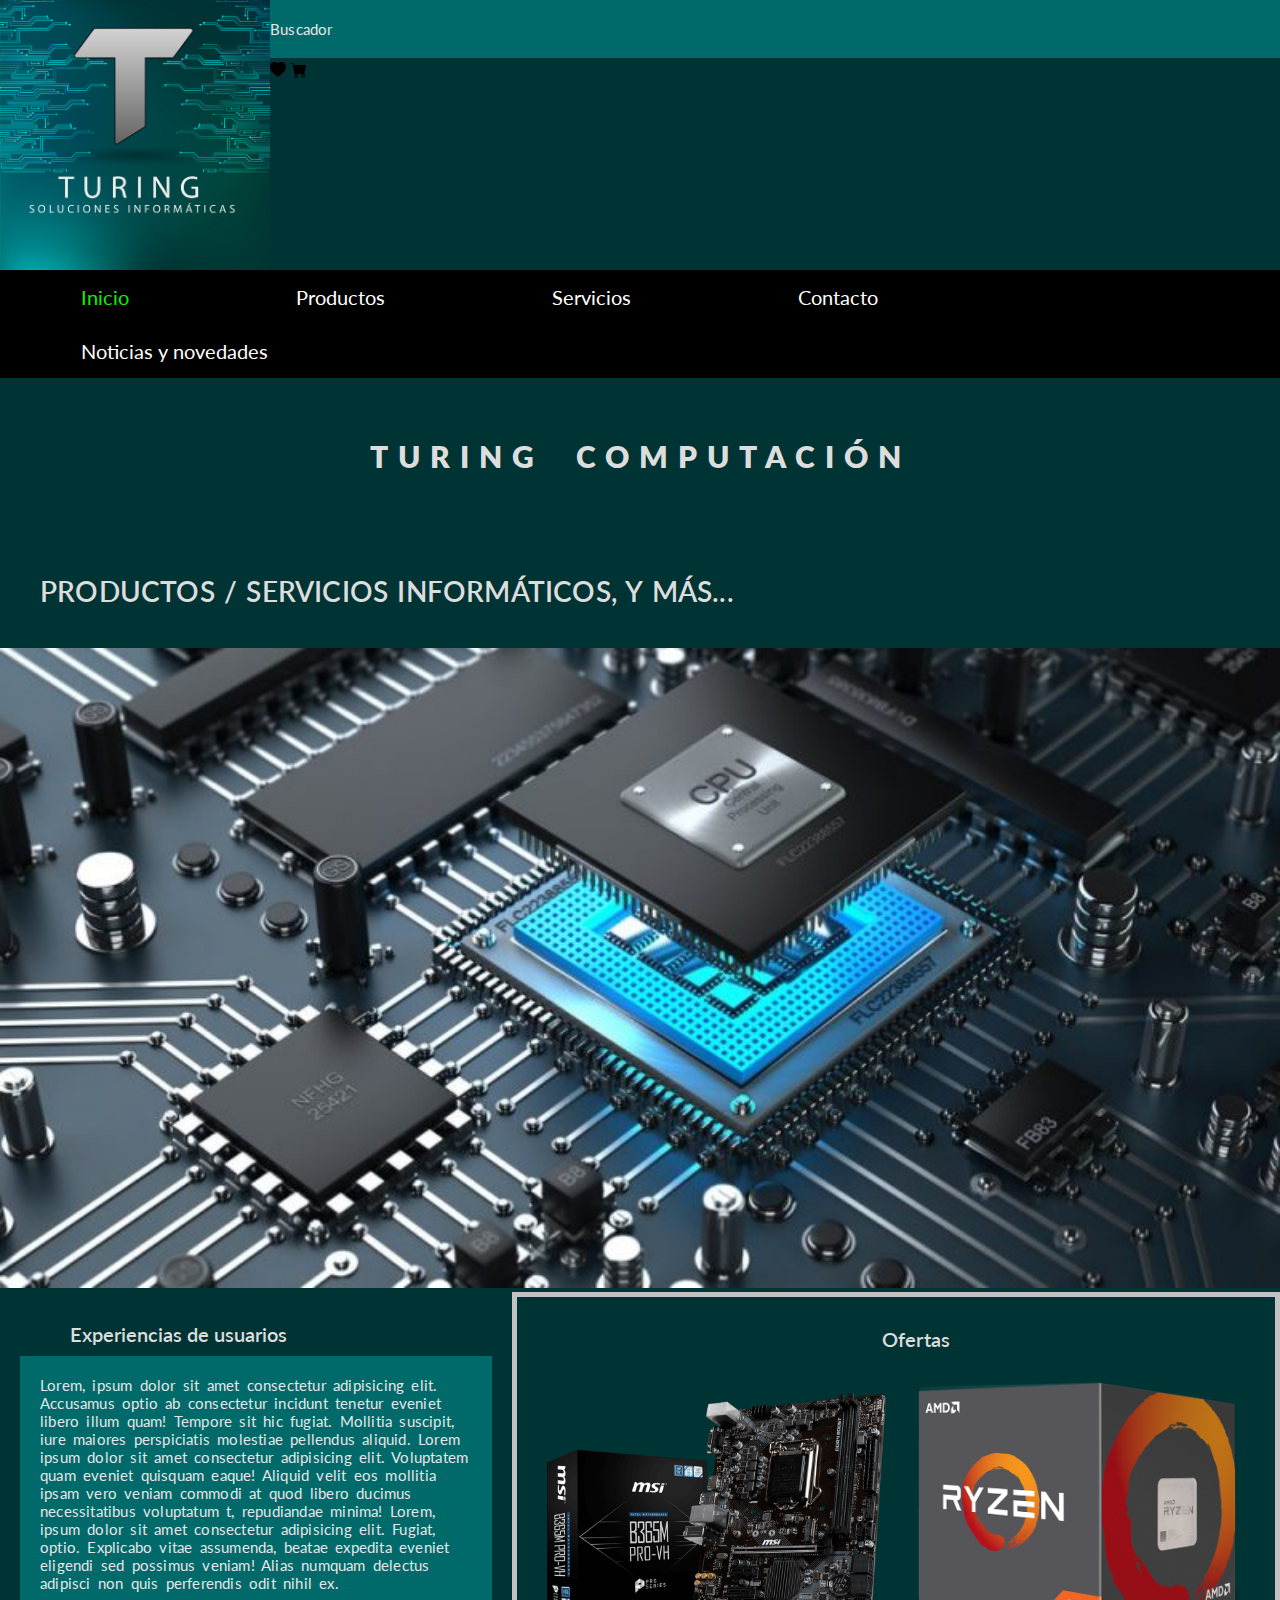
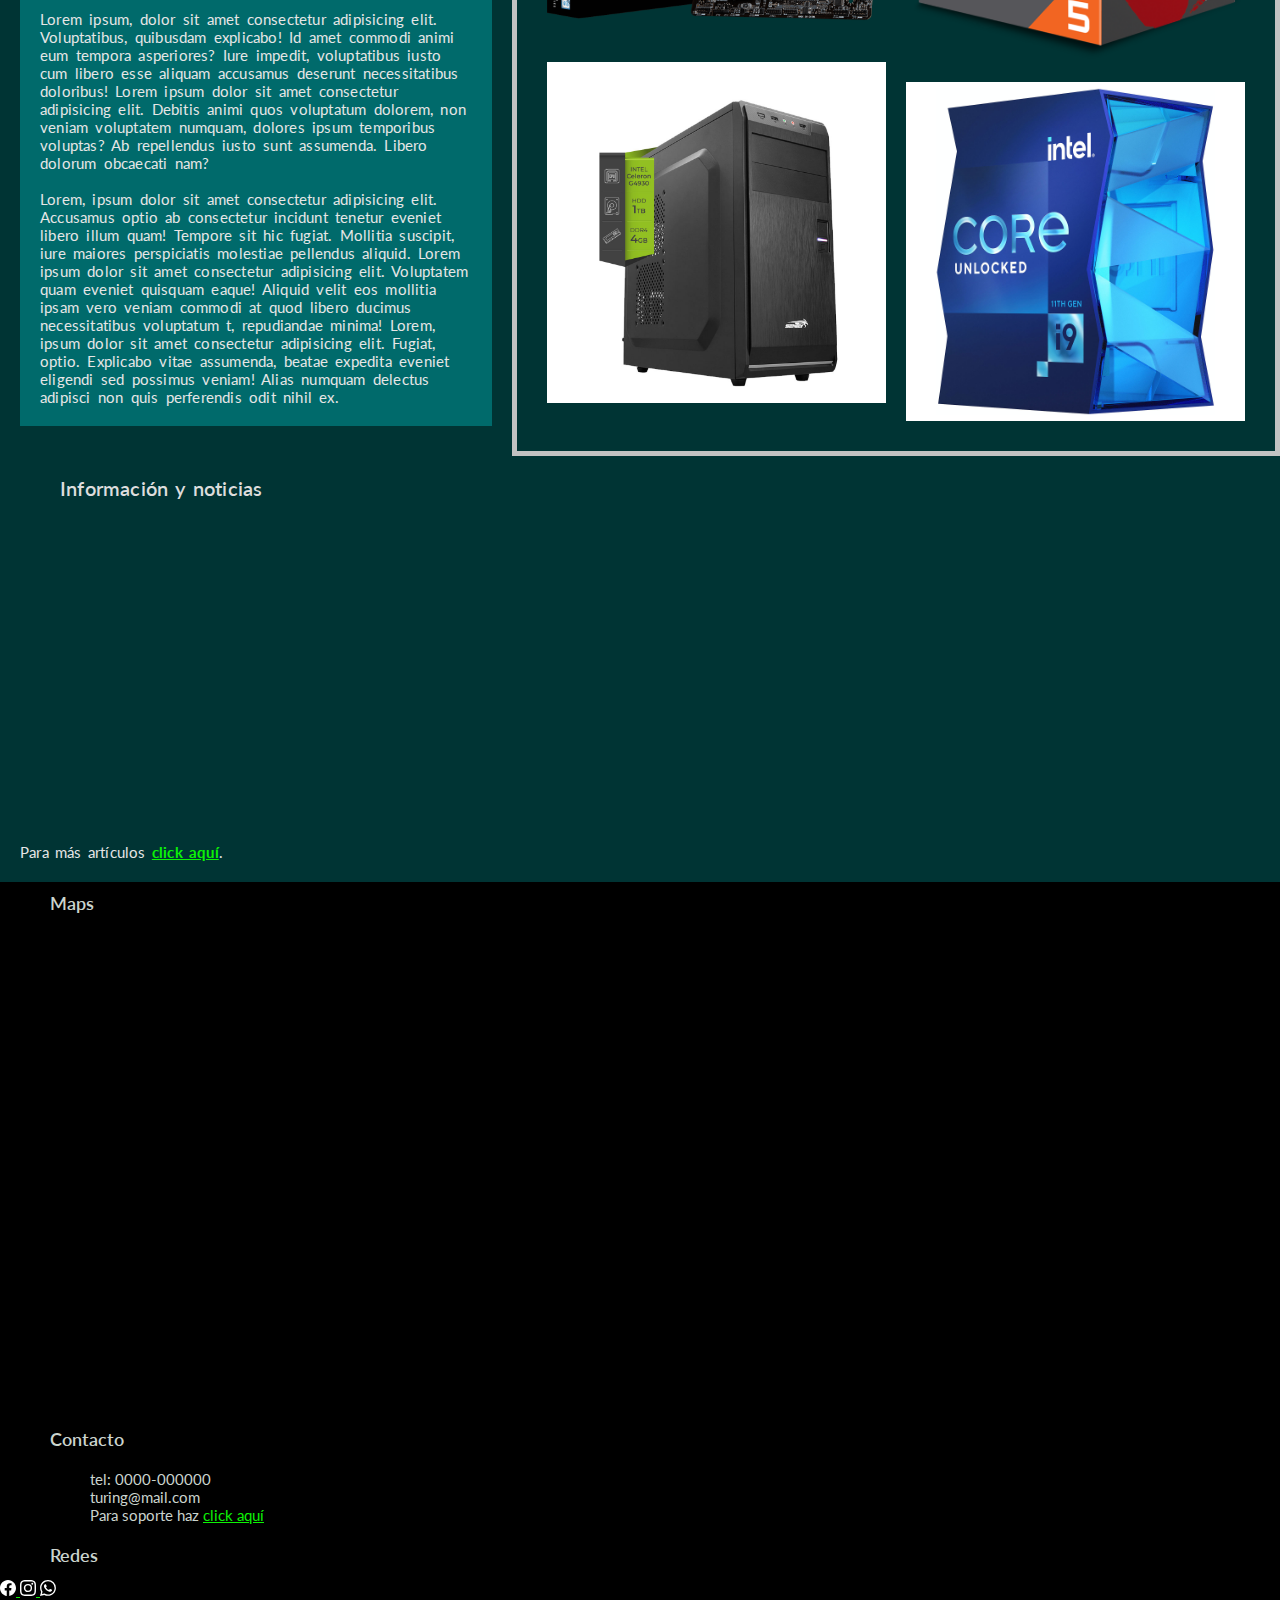
==== index.html @ c76be0b5 "first commit" ====
<!DOCTYPE html>
<html lang="en">
<head>
    <meta charset="UTF-8">
    <meta http-equiv="X-UA-Compatible" content="IE=edge">
    <meta name="viewport" content="width=device-width, initial-scale=1.0">
    <link rel="stylesheet" href="css/style.css">
    <title>Turing Computación</title>
</head>
<body>
    <header>
        <img src="img/logo2.jpg" alt="logo turing" id="logo">
        <p>Buscador</p>
        <svg xmlns="http://www.w3.org/2000/svg" width="16" height="16" fill="black" class="bi bi-heart-fill" viewBox="0 0 16 16">
            <path fill-rule="evenodd" d="M8 1.314C12.438-3.248 23.534 4.735 8 15-7.534 4.736 3.562-3.248 8 1.314z"/>
        </svg>
        <svg xmlns="http://www.w3.org/2000/svg" width="16" height="16" fill="black" class="bi bi-cart-fill" viewBox="0 0 16 16">
            <path d="M0 1.5A.5.5 0 0 1 .5 1H2a.5.5 0 0 1 .485.379L2.89 3H14.5a.5.5 0 0 1 .491.592l-1.5 8A.5.5 0 0 1 13 12H4a.5.5 0 0 1-.491-.408L2.01 3.607 1.61 2H.5a.5.5 0 0 1-.5-.5zM5 12a2 2 0 1 0 0 4 2 2 0 0 0 0-4zm7 0a2 2 0 1 0 0 4 2 2 0 0 0 0-4zm-7 1a1 1 0 1 1 0 2 1 1 0 0 1 0-2zm7 0a1 1 0 1 1 0 2 1 1 0 0 1 0-2z"/>
        </svg>
    </header> 
    
    <nav class="menu">
        <ul>
            <li><a href="index.html" class="textActive">Inicio</a></li>
            <li><a href="productos.html">Productos</a>
                <ul>
                    <li><a href="#">Almacenamiento</a></li>
                    <li><a href="#">Procesadores</a></li>
                    <li><a href="#">Motherboards</a></li>
                    <li><a href="#">Memorias RAM</a></li>
                </ul>
            </li>
            <li><a href="servicios.html">Servicios</a></li>
            <li><a href="contacto.html">Contacto</a></li>
            <li><a href="noticias-y-novedades.html">Noticias y novedades</a></li>
        </ul>
    </nav>

    <section>
        <h1>TURING COMPUTACIÓN</h1>
        <div>
            <h2>PRODUCTOS / SERVICIOS INFORMÁTICOS, Y MÁS...</h2>
        </div>
        

        <img src="img/portada.jpg" alt="imagen de presentación" width=100%>

        <article id="comentarios">
            <h3>Experiencias de usuarios</h3>
            <p>Lorem, ipsum dolor sit amet consectetur adipisicing elit. Accusamus optio ab consectetur incidunt tenetur 
                eveniet libero illum quam! Tempore sit hic fugiat. Mollitia suscipit, iure maiores perspiciatis molestiae 
                pellendus aliquid. Lorem ipsum dolor sit amet consectetur adipisicing elit. Voluptatem quam eveniet quisquam
                eaque! Aliquid velit eos mollitia ipsam vero veniam commodi at quod libero ducimus necessitatibus voluptatum
                t, repudiandae minima! Lorem, ipsum dolor sit amet consectetur adipisicing elit. Fugiat, optio. Explicabo 
                vitae assumenda, beatae expedita eveniet eligendi sed possimus veniam! Alias numquam delectus adipisci non quis
                perferendis odit nihil ex. <br><br> Lorem ipsum, dolor sit amet consectetur adipisicing elit. Voluptatibus, 
                quibusdam explicabo! Id amet commodi animi eum tempora asperiores? Iure impedit, voluptatibus iusto cum 
                libero esse aliquam accusamus deserunt necessitatibus doloribus! Lorem ipsum dolor sit amet consectetur 
                adipisicing elit. Debitis animi quos voluptatum dolorem, non veniam voluptatem numquam, dolores ipsum 
                temporibus voluptas? Ab repellendus iusto sunt assumenda. Libero dolorum obcaecati nam? <br><br>
                Lorem, ipsum dolor sit amet consectetur adipisicing elit. Accusamus optio ab consectetur incidunt tenetur 
                eveniet libero illum quam! Tempore sit hic fugiat. Mollitia suscipit, iure maiores perspiciatis molestiae 
                pellendus aliquid. Lorem ipsum dolor sit amet consectetur adipisicing elit. Voluptatem quam eveniet quisquam
                eaque! Aliquid velit eos mollitia ipsam vero veniam commodi at quod libero ducimus necessitatibus voluptatum
                t, repudiandae minima! Lorem, ipsum dolor sit amet consectetur adipisicing elit. Fugiat, optio. Explicabo 
                vitae assumenda, beatae expedita eveniet eligendi sed possimus veniam! Alias numquam delectus adipisci non quis
                perferendis odit nihil ex.</p> 
        </article> 

        <div id="ofertas">
            <h3 class="textCenter">Ofertas</h3>
            <img src="img/MOTHER.png" alt="motherboard asus" class="productoIzq">
            <img src="img/RYZEN 5.png" alt="procesador ryzen 5" class="productoDer">
            <img src="img/celerondualcoreg.jpg" alt="gabinete con celeron dual core y 4gb ram" class="productoIzq">
            <img src="img/INTEL I9.jpg" alt="procesador intel I9 11va" class="productoDer">
        </div>

        <div id="noticias">
            <h3>Información y noticias</h3>
            <iframe width="560" height="315" src="https://www.youtube.com/embed/0zkX6nlpiSk" title="YouTube video player" frameborder="0" allow="accelerometer; autoplay; clipboard-write; encrypted-media; gyroscope; picture-in-picture" allowfullscreen></iframe>
            <div>Para más artículos <b><a href="noticias-y-novedades.html">click aquí</a></b>. </div>
            
        </div>
    </section>

    <footer>
        <section id="maps">
            <h4>Maps</h4>
                <iframe src="https://www.google.com/maps/embed?pb=!1m18!1m12!1m3!1d13629.357958586079!2d-64.25875557411217!3d-31.34960967769018!2m3!1f0!2f0!3f0!3m2!1i1024!2i768!4f13.1!3m3!1m2!1s0x94329eae42c4440b%3A0x473b98d5636193de!2sArguello%2C%20X5021%20C%C3%B3rdoba!5e0!3m2!1ses-419!2sar!4v1634360369498!5m2!1ses-419!2sar" width="600" height="450" style="border:0;" allowfullscreen="" loading="lazy"></iframe>
                
        </section>

        <section id="comunicate">
            
            <h4>Contacto</h4>
            <ul>
                <li>tel: 0000-000000</li>
                <li>turing@mail.com</li>
                <li>Para soporte haz <a href="contacto.html">click aquí</a></li>
            </ul>

        </section>

        <section id="redes">
            <h4>Redes</h4>
            <a href="https://facebook.com" target="_blank">
                <svg xmlns="http://www.w3.org/2000/svg" width="16" height="16" fill="white" class="bi bi-facebook" viewBox="0 0 16 16">
                    <path d="M16 8.049c0-4.446-3.582-8.05-8-8.05C3.58 0-.002 3.603-.002 8.05c0 4.017 2.926 7.347 6.75 7.951v-5.625h-2.03V8.05H6.75V6.275c0-2.017 1.195-3.131 3.022-3.131.876 0 1.791.157 1.791.157v1.98h-1.009c-.993 0-1.303.621-1.303 1.258v1.51h2.218l-.354 2.326H9.25V16c3.824-.604 6.75-3.934 6.75-7.951z"/>
                </svg>
            </a>
            <a href="https://www.instagram.com/turing.cba" target="_blank">
                <svg xmlns="http://www.w3.org/2000/svg" width="16" height="16" fill="white" class="bi bi-instagram" viewBox="0 0 16 16">
                    <path d="M8 0C5.829 0 5.556.01 4.703.048 3.85.088 3.269.222 2.76.42a3.917 3.917 0 0 0-1.417.923A3.927 3.927 0 0 0 .42 2.76C.222 3.268.087 3.85.048 4.7.01 5.555 0 5.827 0 8.001c0 2.172.01 2.444.048 3.297.04.852.174 1.433.372 1.942.205.526.478.972.923 1.417.444.445.89.719 1.416.923.51.198 1.09.333 1.942.372C5.555 15.99 5.827 16 8 16s2.444-.01 3.298-.048c.851-.04 1.434-.174 1.943-.372a3.916 3.916 0 0 0 1.416-.923c.445-.445.718-.891.923-1.417.197-.509.332-1.09.372-1.942C15.99 10.445 16 10.173 16 8s-.01-2.445-.048-3.299c-.04-.851-.175-1.433-.372-1.941a3.926 3.926 0 0 0-.923-1.417A3.911 3.911 0 0 0 13.24.42c-.51-.198-1.092-.333-1.943-.372C10.443.01 10.172 0 7.998 0h.003zm-.717 1.442h.718c2.136 0 2.389.007 3.232.046.78.035 1.204.166 1.486.275.373.145.64.319.92.599.28.28.453.546.598.92.11.281.24.705.275 1.485.039.843.047 1.096.047 3.231s-.008 2.389-.047 3.232c-.035.78-.166 1.203-.275 1.485a2.47 2.47 0 0 1-.599.919c-.28.28-.546.453-.92.598-.28.11-.704.24-1.485.276-.843.038-1.096.047-3.232.047s-2.39-.009-3.233-.047c-.78-.036-1.203-.166-1.485-.276a2.478 2.478 0 0 1-.92-.598 2.48 2.48 0 0 1-.6-.92c-.109-.281-.24-.705-.275-1.485-.038-.843-.046-1.096-.046-3.233 0-2.136.008-2.388.046-3.231.036-.78.166-1.204.276-1.486.145-.373.319-.64.599-.92.28-.28.546-.453.92-.598.282-.11.705-.24 1.485-.276.738-.034 1.024-.044 2.515-.045v.002zm4.988 1.328a.96.96 0 1 0 0 1.92.96.96 0 0 0 0-1.92zm-4.27 1.122a4.109 4.109 0 1 0 0 8.217 4.109 4.109 0 0 0 0-8.217zm0 1.441a2.667 2.667 0 1 1 0 5.334 2.667 2.667 0 0 1 0-5.334z"/>
                </svg>
            </a>
            <a href="https://whatsapp.com" target="_blank">
                <svg xmlns="http://www.w3.org/2000/svg" width="16" height="16" fill="white" class="bi bi-whatsapp" viewBox="0 0 16 16">
                    <path d="M13.601 2.326A7.854 7.854 0 0 0 7.994 0C3.627 0 .068 3.558.064 7.926c0 1.399.366 2.76 1.057 3.965L0 16l4.204-1.102a7.933 7.933 0 0 0 3.79.965h.004c4.368 0 7.926-3.558 7.93-7.93A7.898 7.898 0 0 0 13.6 2.326zM7.994 14.521a6.573 6.573 0 0 1-3.356-.92l-.24-.144-2.494.654.666-2.433-.156-.251a6.56 6.56 0 0 1-1.007-3.505c0-3.626 2.957-6.584 6.591-6.584a6.56 6.56 0 0 1 4.66 1.931 6.557 6.557 0 0 1 1.928 4.66c-.004 3.639-2.961 6.592-6.592 6.592zm3.615-4.934c-.197-.099-1.17-.578-1.353-.646-.182-.065-.315-.099-.445.099-.133.197-.513.646-.627.775-.114.133-.232.148-.43.05-.197-.1-.836-.308-1.592-.985-.59-.525-.985-1.175-1.103-1.372-.114-.198-.011-.304.088-.403.087-.088.197-.232.296-.346.1-.114.133-.198.198-.33.065-.134.034-.248-.015-.347-.05-.099-.445-1.076-.612-1.47-.16-.389-.323-.335-.445-.34-.114-.007-.247-.007-.38-.007a.729.729 0 0 0-.529.247c-.182.198-.691.677-.691 1.654 0 .977.71 1.916.81 2.049.098.133 1.394 2.132 3.383 2.992.47.205.84.326 1.129.418.475.152.904.129 1.246.08.38-.058 1.171-.48 1.338-.943.164-.464.164-.86.114-.943-.049-.084-.182-.133-.38-.232z"/>
                </svg>
            </a>
        </section>        
    </footer>
</body>
</html>
---- css/style.css ----
@import url('https://fonts.googleapis.com/css2?family=Lato:wght@300;400&display=swap');

*{
    color: rgb(230, 230, 230);
    font-family: 'Lato', sans-serif;
    margin: 0;
    padding: 0;
    font-size: 2rem;
}

html{
	font-size: 62.5%;
}

body{
    background-color: #003434;
}

.menu{
    background-color: black;
    position: sticky;
    top: 0;
}

.menu ul{
    margin: 0;
    padding: 0;
}

.menu ul li{
    list-style: none;
    display: inline-block;
}

.menu ul li a{
    color: white;
    font-size: 2rem;
    display: block;
    padding: 1.5rem 8.1rem;
    font-weight: 400;
    text-decoration: none;
}

.menu ul li a:hover{
    background-color: rgb(71, 71, 71);
}

.menu ul ul {
    position: absolute;
    display: none;
 }

 .menu ul ul li {
    background-color: black;
     display: block;
    }

 .menu ul li:hover ul {
       display:block;
    }

.textActive {    
    color: #0DF205 !important;
}

a{
    color: #0DF205;
    font-size: 1.5rem;
}

h1{
    font-size: 3rem;
    text-align: center;
    font-weight: 800;
    letter-spacing: 1rem;
	word-spacing: 1.5rem;
    margin: 4rem;
    padding: 2rem;
}

h2{
    font-size: 2.8rem;
    font-weight: 590;
    margin: 2rem;
    padding: 1rem;
}

h3{
    font-size: 2rem;
    font-weight: 590;
    padding: 1rem;
    margin-left: 4rem;
}

h4{
    font-size: 1.8rem;
    font-weight: 600;
}

h1, h2, h3, h4{
        color: rgb(221, 221, 221);
}
p{
    color: rgb(230, 230, 230);
    font-size: 1.5rem;
    letter-spacing: 0.2px;
	word-spacing: 3px;
    background-color: #006A6B;
    padding: 2rem;
}

div{
    color: rgb(230, 230, 230);
    font-size: 1.5rem;
    letter-spacing: 0.2px;
	word-spacing: 2px;
    padding: 1rem;
}

ul{
    padding: 10px 40px;
    margin-left: 5rem;
}

header{
    height: 30vh;
}

#logo{
    float: left;
    height: 30vh;
}

#comentarios{
    float: left;
    width: 40%;
    padding: 20px;
    box-sizing: border-box;
}

#ofertas{
    float: right;
    width: 60%;
    padding: 20px;
    box-sizing: border-box;
    border: solid 5px  rgb(194, 194, 194);
}

#noticias{
    clear: both;
}

.productoIzq{
    float: left;
    width: 50%;
    padding: 10px;
    box-sizing: border-box;
}

.productoDer{
    float: right;
    width: 50%;
    padding: 10px;
    box-sizing: border-box;
}

section article ul li{
    color: #cbd4ce;
    font-size: 1.5rem;
    letter-spacing: 0.2px;
	word-spacing: 3px;
}

section article ul li b{
    color: #cbd4ce;
    font-size: 1.5rem;
    letter-spacing: 0.2px;
	word-spacing: 3px;
}

form{
    color: rgb(230, 230, 230);
    font-weight: 500;
}

label{
    font-size: 1.5rem;
}

input{
    color: #141414;
}

select{
    color: black;
}

option{
    color: black;
}

footer{
    background-color: black;
}

footer section ul{
    list-style: none;
}

footer section ul li{
    color: #cbd4ce;
    font-size: 1.5rem;
}

footer section h4{
    color: #cbd4ce;
    font-size: 1.8rem;
}

.textCenter{
	text-align: center; 
}

footer iframe{
    margin: 20px;
}

footer h4{
    padding: 10px;
    margin-left: 40px;
}
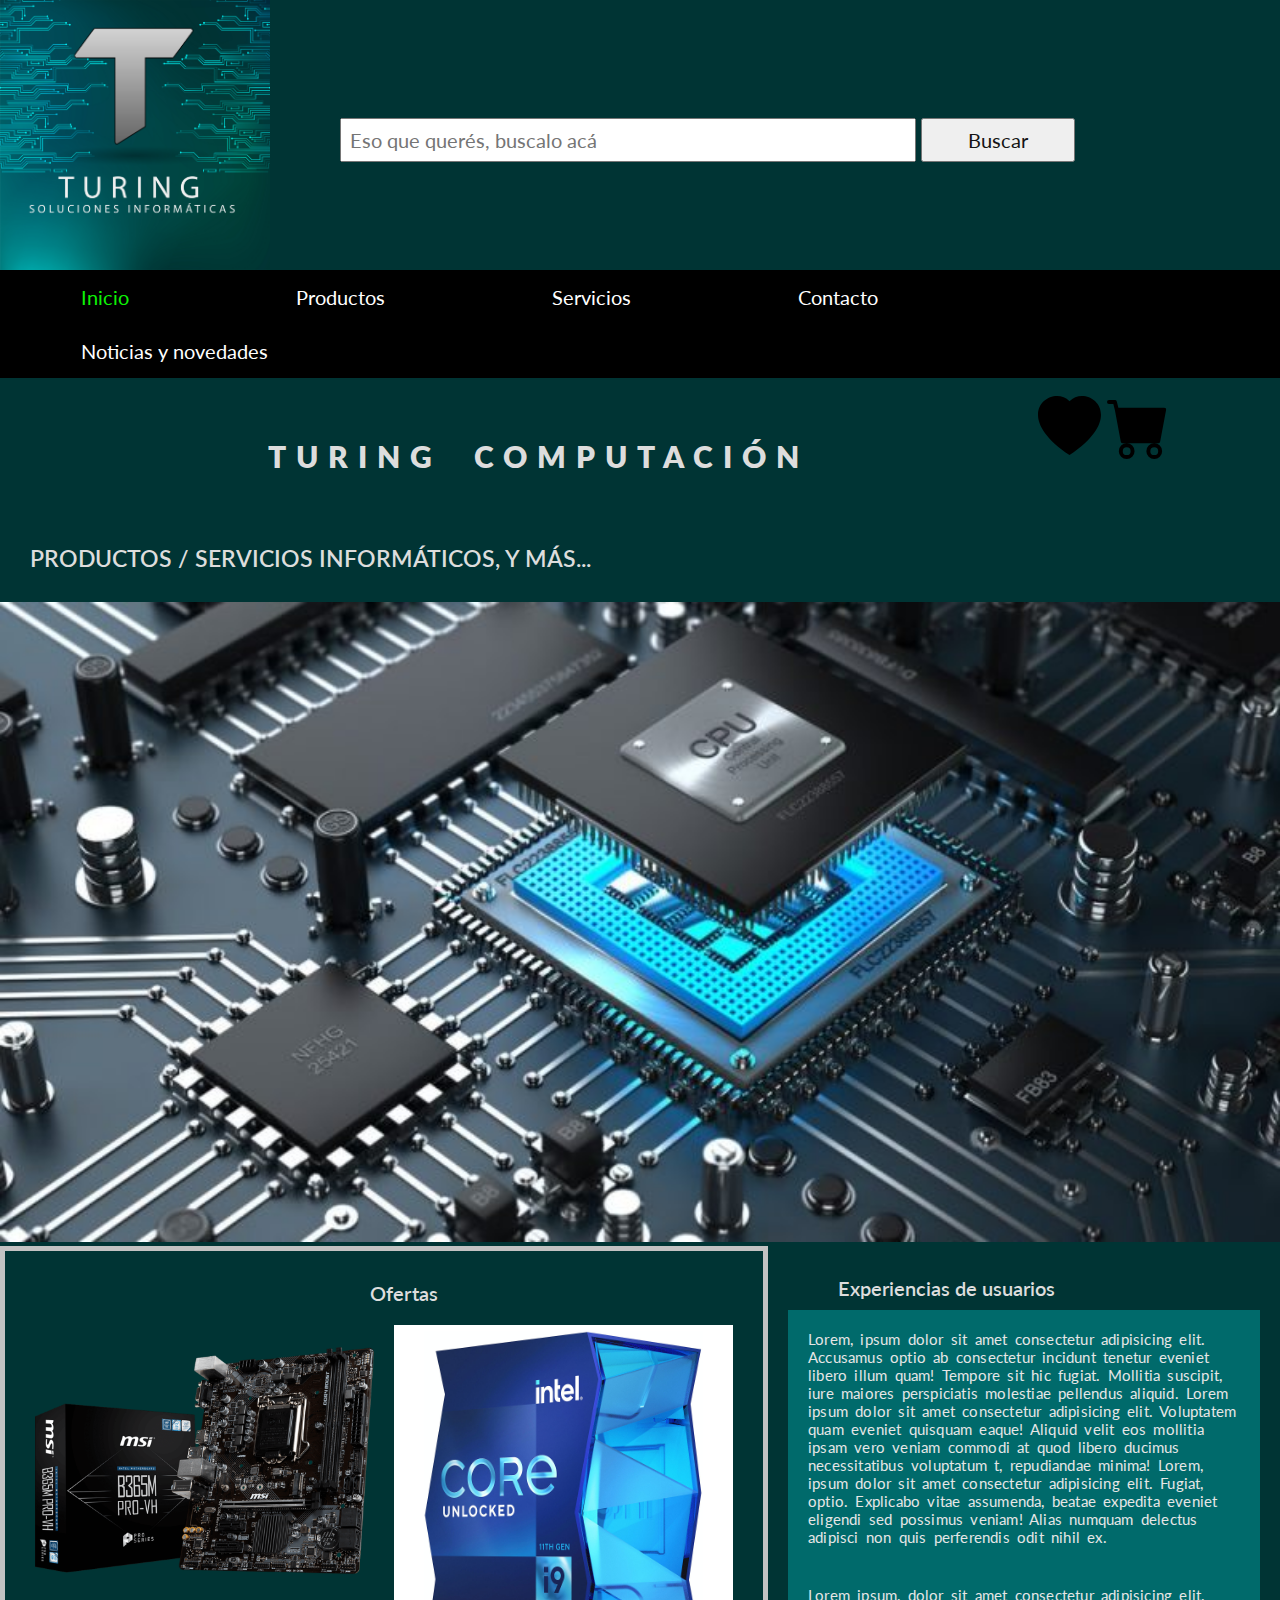
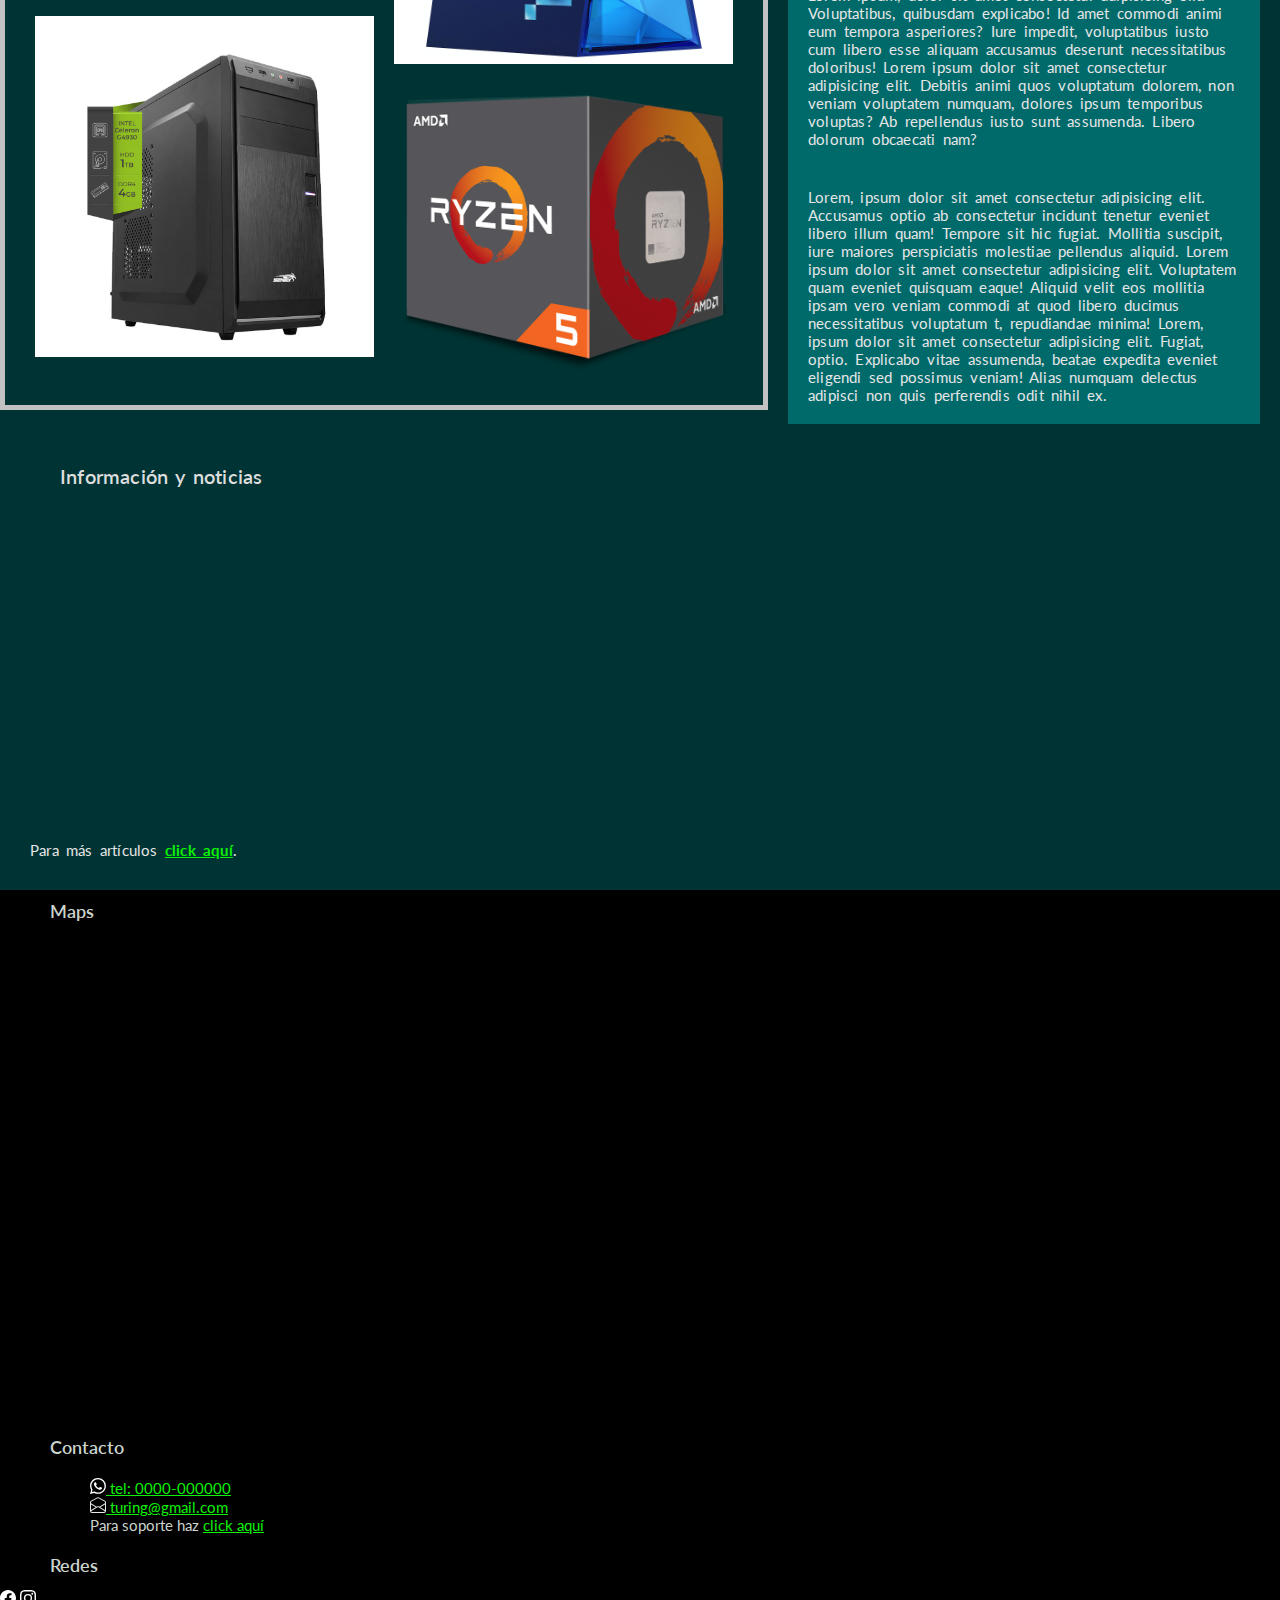
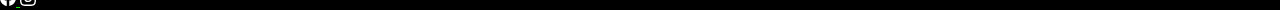
==== commit b9850d9b: "Update" ====
--- a/index.html
+++ b/index.html
@@ -7,16 +7,23 @@
     <link rel="stylesheet" href="css/style.css">
     <title>Turing Computación</title>
 </head>
+
 <body>
     <header>
         <img src="img/logo2.jpg" alt="logo turing" id="logo">
-        <p>Buscador</p>
-        <svg xmlns="http://www.w3.org/2000/svg" width="16" height="16" fill="black" class="bi bi-heart-fill" viewBox="0 0 16 16">
-            <path fill-rule="evenodd" d="M8 1.314C12.438-3.248 23.534 4.735 8 15-7.534 4.736 3.562-3.248 8 1.314z"/>
-        </svg>
-        <svg xmlns="http://www.w3.org/2000/svg" width="16" height="16" fill="black" class="bi bi-cart-fill" viewBox="0 0 16 16">
-            <path d="M0 1.5A.5.5 0 0 1 .5 1H2a.5.5 0 0 1 .485.379L2.89 3H14.5a.5.5 0 0 1 .491.592l-1.5 8A.5.5 0 0 1 13 12H4a.5.5 0 0 1-.491-.408L2.01 3.607 1.61 2H.5a.5.5 0 0 1-.5-.5zM5 12a2 2 0 1 0 0 4 2 2 0 0 0 0-4zm7 0a2 2 0 1 0 0 4 2 2 0 0 0 0-4zm-7 1a1 1 0 1 1 0 2 1 1 0 0 1 0-2zm7 0a1 1 0 1 1 0 2 1 1 0 0 1 0-2z"/>
-        </svg>
+        
+        <form action="buscador.php" method="post" target="_blank">
+            <input type="search" name="buscador" id="buscador" placeholder="Eso que querés, buscalo acá">
+            <input type="submit" value="Buscar" id="boton-buscar">
+        </form>
+        <div class="float-derecha">
+            <svg xmlns="http://www.w3.org/2000/svg" width="7vh" height="7vh" fill="black" class="bi bi-heart-fill" viewBox="0 0 16 16">
+                <path fill-rule="evenodd" d="M8 1.314C12.438-3.248 23.534 4.735 8 15-7.534 4.736 3.562-3.248 8 1.314z"/>
+            </svg>
+            <svg xmlns="http://www.w3.org/2000/svg" width="7vh" height="7vh" fill="black" class="bi bi-cart-fill" viewBox="0 0 16 16">
+                <path d="M0 1.5A.5.5 0 0 1 .5 1H2a.5.5 0 0 1 .485.379L2.89 3H14.5a.5.5 0 0 1 .491.592l-1.5 8A.5.5 0 0 1 13 12H4a.5.5 0 0 1-.491-.408L2.01 3.607 1.61 2H.5a.5.5 0 0 1-.5-.5zM5 12a2 2 0 1 0 0 4 2 2 0 0 0 0-4zm7 0a2 2 0 1 0 0 4 2 2 0 0 0 0-4zm-7 1a1 1 0 1 1 0 2 1 1 0 0 1 0-2zm7 0a1 1 0 1 1 0 2 1 1 0 0 1 0-2z"/>
+            </svg>
+        </div>
     </header> 
     
     <nav class="menu">
@@ -36,71 +43,87 @@
         </ul>
     </nav>
 
-    <section>
+    <main>
         <h1>TURING COMPUTACIÓN</h1>
-        <div>
-            <h2>PRODUCTOS / SERVICIOS INFORMÁTICOS, Y MÁS...</h2>
-        </div>
-        
+        <h2>PRODUCTOS / SERVICIOS INFORMÁTICOS, Y MÁS...</h2>
+        <img src="img/portada.jpg" alt="imagen de presentación" width=100%>
+        <section>
 
-        <img src="img/portada.jpg" alt="imagen de presentación" width=100%>
-
-        <article id="comentarios">
-            <h3>Experiencias de usuarios</h3>
-            <p>Lorem, ipsum dolor sit amet consectetur adipisicing elit. Accusamus optio ab consectetur incidunt tenetur 
-                eveniet libero illum quam! Tempore sit hic fugiat. Mollitia suscipit, iure maiores perspiciatis molestiae 
-                pellendus aliquid. Lorem ipsum dolor sit amet consectetur adipisicing elit. Voluptatem quam eveniet quisquam
-                eaque! Aliquid velit eos mollitia ipsam vero veniam commodi at quod libero ducimus necessitatibus voluptatum
-                t, repudiandae minima! Lorem, ipsum dolor sit amet consectetur adipisicing elit. Fugiat, optio. Explicabo 
-                vitae assumenda, beatae expedita eveniet eligendi sed possimus veniam! Alias numquam delectus adipisci non quis
-                perferendis odit nihil ex. <br><br> Lorem ipsum, dolor sit amet consectetur adipisicing elit. Voluptatibus, 
-                quibusdam explicabo! Id amet commodi animi eum tempora asperiores? Iure impedit, voluptatibus iusto cum 
-                libero esse aliquam accusamus deserunt necessitatibus doloribus! Lorem ipsum dolor sit amet consectetur 
-                adipisicing elit. Debitis animi quos voluptatum dolorem, non veniam voluptatem numquam, dolores ipsum 
-                temporibus voluptas? Ab repellendus iusto sunt assumenda. Libero dolorum obcaecati nam? <br><br>
+        </section>
+            <div id="ofertas">
+                <h3 class="text-center">Ofertas</h3>
+                <img src="img/motherboard.png" alt="motherboard asus" class="producto-izq">
+                <img src="img/intel-i9.jpg" alt="procesador ryzen 5" class="producto-der">
+                <img src="img/celeron-dualcore-g.jpg" alt="gabinete con celeron dual core y 4gb ram" class="producto-izq">
+                <img src="img/ryzen-5.png" alt="procesador intel I9 11va" class="producto-der">
+            </div>
+        <section>
+        <section>
+            <article id="comentarios">
+                <h3>Experiencias de usuarios</h3>
+                <p>
                 Lorem, ipsum dolor sit amet consectetur adipisicing elit. Accusamus optio ab consectetur incidunt tenetur 
                 eveniet libero illum quam! Tempore sit hic fugiat. Mollitia suscipit, iure maiores perspiciatis molestiae 
                 pellendus aliquid. Lorem ipsum dolor sit amet consectetur adipisicing elit. Voluptatem quam eveniet quisquam
                 eaque! Aliquid velit eos mollitia ipsam vero veniam commodi at quod libero ducimus necessitatibus voluptatum
                 t, repudiandae minima! Lorem, ipsum dolor sit amet consectetur adipisicing elit. Fugiat, optio. Explicabo 
                 vitae assumenda, beatae expedita eveniet eligendi sed possimus veniam! Alias numquam delectus adipisci non quis
-                perferendis odit nihil ex.</p> 
-        </article> 
-
-        <div id="ofertas">
-            <h3 class="textCenter">Ofertas</h3>
-            <img src="img/MOTHER.png" alt="motherboard asus" class="productoIzq">
-            <img src="img/RYZEN 5.png" alt="procesador ryzen 5" class="productoDer">
-            <img src="img/celerondualcoreg.jpg" alt="gabinete con celeron dual core y 4gb ram" class="productoIzq">
-            <img src="img/INTEL I9.jpg" alt="procesador intel I9 11va" class="productoDer">
-        </div>
-
-        <div id="noticias">
-            <h3>Información y noticias</h3>
-            <iframe width="560" height="315" src="https://www.youtube.com/embed/0zkX6nlpiSk" title="YouTube video player" frameborder="0" allow="accelerometer; autoplay; clipboard-write; encrypted-media; gyroscope; picture-in-picture" allowfullscreen></iframe>
-            <div>Para más artículos <b><a href="noticias-y-novedades.html">click aquí</a></b>. </div>
-            
-        </div>
-    </section>
-
+                perferendis odit nihil ex.
+                </p> 
+                <p>
+                Lorem ipsum, dolor sit amet consectetur adipisicing elit. Voluptatibus, 
+                quibusdam explicabo! Id amet commodi animi eum tempora asperiores? Iure impedit, voluptatibus iusto cum 
+                libero esse aliquam accusamus deserunt necessitatibus doloribus! Lorem ipsum dolor sit amet consectetur 
+                adipisicing elit. Debitis animi quos voluptatum dolorem, non veniam voluptatem numquam, dolores ipsum 
+                temporibus voluptas? Ab repellendus iusto sunt assumenda. Libero dolorum obcaecati nam?
+                </p>
+                <p>
+                Lorem, ipsum dolor sit amet consectetur adipisicing elit. Accusamus optio ab consectetur incidunt tenetur 
+                eveniet libero illum quam! Tempore sit hic fugiat. Mollitia suscipit, iure maiores perspiciatis molestiae 
+                pellendus aliquid. Lorem ipsum dolor sit amet consectetur adipisicing elit. Voluptatem quam eveniet quisquam
+                eaque! Aliquid velit eos mollitia ipsam vero veniam commodi at quod libero ducimus necessitatibus voluptatum
+                t, repudiandae minima! Lorem, ipsum dolor sit amet consectetur adipisicing elit. Fugiat, optio. Explicabo 
+                vitae assumenda, beatae expedita eveniet eligendi sed possimus veniam! Alias numquam delectus adipisci non quis
+                perferendis odit nihil ex.
+                </p>
+            </article> 
+        </section>
+        <section>
+            <div id="noticias">
+                <h3>Información y noticias</h3>
+                <iframe width="560" height="315" src="https://www.youtube.com/embed/0zkX6nlpiSk" title="YouTube video player" frameborder="0" allow="accelerometer; autoplay; clipboard-write; encrypted-media; gyroscope; picture-in-picture" allowfullscreen></iframe>
+                <p>Para más artículos <b><a href="noticias-y-novedades.html">click aquí</a></b>. </p>
+                
+            </div>
+    </main>
+    
     <footer>
         <section id="maps">
             <h4>Maps</h4>
                 <iframe src="https://www.google.com/maps/embed?pb=!1m18!1m12!1m3!1d13629.357958586079!2d-64.25875557411217!3d-31.34960967769018!2m3!1f0!2f0!3f0!3m2!1i1024!2i768!4f13.1!3m3!1m2!1s0x94329eae42c4440b%3A0x473b98d5636193de!2sArguello%2C%20X5021%20C%C3%B3rdoba!5e0!3m2!1ses-419!2sar!4v1634360369498!5m2!1ses-419!2sar" width="600" height="450" style="border:0;" allowfullscreen="" loading="lazy"></iframe>
                 
         </section>
-
         <section id="comunicate">
             
             <h4>Contacto</h4>
             <ul>
-                <li>tel: 0000-000000</li>
-                <li>turing@mail.com</li>
+                <li>
+                    <a href="https://whatsapp.com" target="_blank">
+                        <svg xmlns="http://www.w3.org/2000/svg" width="16" height="16" fill="white" class="bi bi-whatsapp" viewBox="0 0 16 16">
+                            <path d="M13.601 2.326A7.854 7.854 0 0 0 7.994 0C3.627 0 .068 3.558.064 7.926c0 1.399.366 2.76 1.057 3.965L0 16l4.204-1.102a7.933 7.933 0 0 0 3.79.965h.004c4.368 0 7.926-3.558 7.93-7.93A7.898 7.898 0 0 0 13.6 2.326zM7.994 14.521a6.573 6.573 0 0 1-3.356-.92l-.24-.144-2.494.654.666-2.433-.156-.251a6.56 6.56 0 0 1-1.007-3.505c0-3.626 2.957-6.584 6.591-6.584a6.56 6.56 0 0 1 4.66 1.931 6.557 6.557 0 0 1 1.928 4.66c-.004 3.639-2.961 6.592-6.592 6.592zm3.615-4.934c-.197-.099-1.17-.578-1.353-.646-.182-.065-.315-.099-.445.099-.133.197-.513.646-.627.775-.114.133-.232.148-.43.05-.197-.1-.836-.308-1.592-.985-.59-.525-.985-1.175-1.103-1.372-.114-.198-.011-.304.088-.403.087-.088.197-.232.296-.346.1-.114.133-.198.198-.33.065-.134.034-.248-.015-.347-.05-.099-.445-1.076-.612-1.47-.16-.389-.323-.335-.445-.34-.114-.007-.247-.007-.38-.007a.729.729 0 0 0-.529.247c-.182.198-.691.677-.691 1.654 0 .977.71 1.916.81 2.049.098.133 1.394 2.132 3.383 2.992.47.205.84.326 1.129.418.475.152.904.129 1.246.08.38-.058 1.171-.48 1.338-.943.164-.464.164-.86.114-.943-.049-.084-.182-.133-.38-.232z"/>
+                        </svg>  tel: 0000-000000
+                    </a>
+                </li>
+                <li>
+                    <a href="mailto:leopanigo@gmail.com?Subject=Consulta%20a%20Turing">
+                        <svg xmlns="http://www.w3.org/2000/svg" width="16" height="16" fill="currentColor" class="bi bi-envelope-open" viewBox="0 0 16 16">
+                            <path d="M8.47 1.318a1 1 0 0 0-.94 0l-6 3.2A1 1 0 0 0 1 5.4v.818l5.724 3.465L8 8.917l1.276.766L15 6.218V5.4a1 1 0 0 0-.53-.882l-6-3.2zM15 7.388l-4.754 2.877L15 13.117v-5.73zm-.035 6.874L8 10.083l-6.965 4.18A1 1 0 0 0 2 15h12a1 1 0 0 0 .965-.738zM1 13.117l4.754-2.852L1 7.387v5.73zM7.059.435a2 2 0 0 1 1.882 0l6 3.2A2 2 0 0 1 16 5.4V14a2 2 0 0 1-2 2H2a2 2 0 0 1-2-2V5.4a2 2 0 0 1 1.059-1.765l6-3.2z"/>
+                        </svg> turing@gmail.com
+                    </a>
+                </li>
                 <li>Para soporte haz <a href="contacto.html">click aquí</a></li>
             </ul>
-
         </section>
-
         <section id="redes">
             <h4>Redes</h4>
             <a href="https://facebook.com" target="_blank">
@@ -113,11 +136,6 @@
                     <path d="M8 0C5.829 0 5.556.01 4.703.048 3.85.088 3.269.222 2.76.42a3.917 3.917 0 0 0-1.417.923A3.927 3.927 0 0 0 .42 2.76C.222 3.268.087 3.85.048 4.7.01 5.555 0 5.827 0 8.001c0 2.172.01 2.444.048 3.297.04.852.174 1.433.372 1.942.205.526.478.972.923 1.417.444.445.89.719 1.416.923.51.198 1.09.333 1.942.372C5.555 15.99 5.827 16 8 16s2.444-.01 3.298-.048c.851-.04 1.434-.174 1.943-.372a3.916 3.916 0 0 0 1.416-.923c.445-.445.718-.891.923-1.417.197-.509.332-1.09.372-1.942C15.99 10.445 16 10.173 16 8s-.01-2.445-.048-3.299c-.04-.851-.175-1.433-.372-1.941a3.926 3.926 0 0 0-.923-1.417A3.911 3.911 0 0 0 13.24.42c-.51-.198-1.092-.333-1.943-.372C10.443.01 10.172 0 7.998 0h.003zm-.717 1.442h.718c2.136 0 2.389.007 3.232.046.78.035 1.204.166 1.486.275.373.145.64.319.92.599.28.28.453.546.598.92.11.281.24.705.275 1.485.039.843.047 1.096.047 3.231s-.008 2.389-.047 3.232c-.035.78-.166 1.203-.275 1.485a2.47 2.47 0 0 1-.599.919c-.28.28-.546.453-.92.598-.28.11-.704.24-1.485.276-.843.038-1.096.047-3.232.047s-2.39-.009-3.233-.047c-.78-.036-1.203-.166-1.485-.276a2.478 2.478 0 0 1-.92-.598 2.48 2.48 0 0 1-.6-.92c-.109-.281-.24-.705-.275-1.485-.038-.843-.046-1.096-.046-3.233 0-2.136.008-2.388.046-3.231.036-.78.166-1.204.276-1.486.145-.373.319-.64.599-.92.28-.28.546-.453.92-.598.282-.11.705-.24 1.485-.276.738-.034 1.024-.044 2.515-.045v.002zm4.988 1.328a.96.96 0 1 0 0 1.92.96.96 0 0 0 0-1.92zm-4.27 1.122a4.109 4.109 0 1 0 0 8.217 4.109 4.109 0 0 0 0-8.217zm0 1.441a2.667 2.667 0 1 1 0 5.334 2.667 2.667 0 0 1 0-5.334z"/>
                 </svg>
             </a>
-            <a href="https://whatsapp.com" target="_blank">
-                <svg xmlns="http://www.w3.org/2000/svg" width="16" height="16" fill="white" class="bi bi-whatsapp" viewBox="0 0 16 16">
-                    <path d="M13.601 2.326A7.854 7.854 0 0 0 7.994 0C3.627 0 .068 3.558.064 7.926c0 1.399.366 2.76 1.057 3.965L0 16l4.204-1.102a7.933 7.933 0 0 0 3.79.965h.004c4.368 0 7.926-3.558 7.93-7.93A7.898 7.898 0 0 0 13.6 2.326zM7.994 14.521a6.573 6.573 0 0 1-3.356-.92l-.24-.144-2.494.654.666-2.433-.156-.251a6.56 6.56 0 0 1-1.007-3.505c0-3.626 2.957-6.584 6.591-6.584a6.56 6.56 0 0 1 4.66 1.931 6.557 6.557 0 0 1 1.928 4.66c-.004 3.639-2.961 6.592-6.592 6.592zm3.615-4.934c-.197-.099-1.17-.578-1.353-.646-.182-.065-.315-.099-.445.099-.133.197-.513.646-.627.775-.114.133-.232.148-.43.05-.197-.1-.836-.308-1.592-.985-.59-.525-.985-1.175-1.103-1.372-.114-.198-.011-.304.088-.403.087-.088.197-.232.296-.346.1-.114.133-.198.198-.33.065-.134.034-.248-.015-.347-.05-.099-.445-1.076-.612-1.47-.16-.389-.323-.335-.445-.34-.114-.007-.247-.007-.38-.007a.729.729 0 0 0-.529.247c-.182.198-.691.677-.691 1.654 0 .977.71 1.916.81 2.049.098.133 1.394 2.132 3.383 2.992.47.205.84.326 1.129.418.475.152.904.129 1.246.08.38-.058 1.171-.48 1.338-.943.164-.464.164-.86.114-.943-.049-.084-.182-.133-.38-.232z"/>
-                </svg>
-            </a>
         </section>        
     </footer>
 </body>
--- a/css/style.css
+++ b/css/style.css
@@ -48,15 +48,15 @@
 .menu ul ul {
     position: absolute;
     display: none;
- }
-
- .menu ul ul li {
+}
+
+.menu ul ul li {
     background-color: black;
-     display: block;
+    display: block;
     }
 
- .menu ul li:hover ul {
-       display:block;
+.menu ul li:hover ul {
+    display:block;
     }
 
 .textActive {    
@@ -79,7 +79,7 @@
 }
 
 h2{
-    font-size: 2.8rem;
+    font-size: 2.3rem;
     font-weight: 590;
     margin: 2rem;
     padding: 1rem;
@@ -100,12 +100,12 @@
 h1, h2, h3, h4{
         color: rgb(221, 221, 221);
 }
+
 p{
     color: rgb(230, 230, 230);
     font-size: 1.5rem;
     letter-spacing: 0.2px;
 	word-spacing: 3px;
-    background-color: #006A6B;
     padding: 2rem;
 }
 
@@ -126,20 +126,80 @@
     height: 30vh;
 }
 
+header form{
+    display: inline-block;
+    margin: 80px 50px;
+    padding: 2rem; 
+}
+header form input{
+    padding: 8px;
+}
+
+header div{
+    margin: 88px 100px 10px 10px;
+}
+
+form{
+    margin: 5vh 35vh 20vh 10vh;
+}
+
+form fieldset{
+    padding: 2vh 10vh;
+    margin-top: 2vh;
+    margin-bottom: 2vh;
+}
+
+form fieldset input{
+    margin-top: 2vh;
+    margin-bottom: 2vh;
+}
+
+form fieldset label{
+    margin-top: 2vh;
+    margin-bottom: 2vh;
+}
+
+form fieldset select{
+    margin-top: 2vh;
+    margin-bottom: 2vh;
+}
+
+form label{
+    margin-top: 2vh;
+    margin-bottom: 4vh;
+}
+
+form input{
+    margin-top: 2vh;
+    margin-bottom: 4vh;
+}
+
+#buscador{
+    width: 45vw;
+}
+
+#boton-buscar{
+    width: 12vw;
+}
+
 #logo{
     float: left;
     height: 30vh;
 }
 
 #comentarios{
-    float: left;
+    float: right;
     width: 40%;
     padding: 20px;
     box-sizing: border-box;
 }
 
+#comentarios p{
+    background-color: #006A6B;
+}
+
 #ofertas{
-    float: right;
+    float: left;
     width: 60%;
     padding: 20px;
     box-sizing: border-box;
@@ -150,20 +210,33 @@
     clear: both;
 }
 
-.productoIzq{
+.producto-izq{
     float: left;
     width: 50%;
     padding: 10px;
     box-sizing: border-box;
 }
 
-.productoDer{
+.producto-der{
     float: right;
     width: 50%;
     padding: 10px;
     box-sizing: border-box;
 }
 
+.float-izquierda{
+    float: left;
+}
+
+.float-derecha{
+    float: right;
+}
+
+
+.text-center{
+	text-align: center; 
+}
+
 section article ul li{
     color: #cbd4ce;
     font-size: 1.5rem;
@@ -217,10 +290,6 @@
     font-size: 1.8rem;
 }
 
-.textCenter{
-	text-align: center; 
-}
-
 footer iframe{
     margin: 20px;
 }
